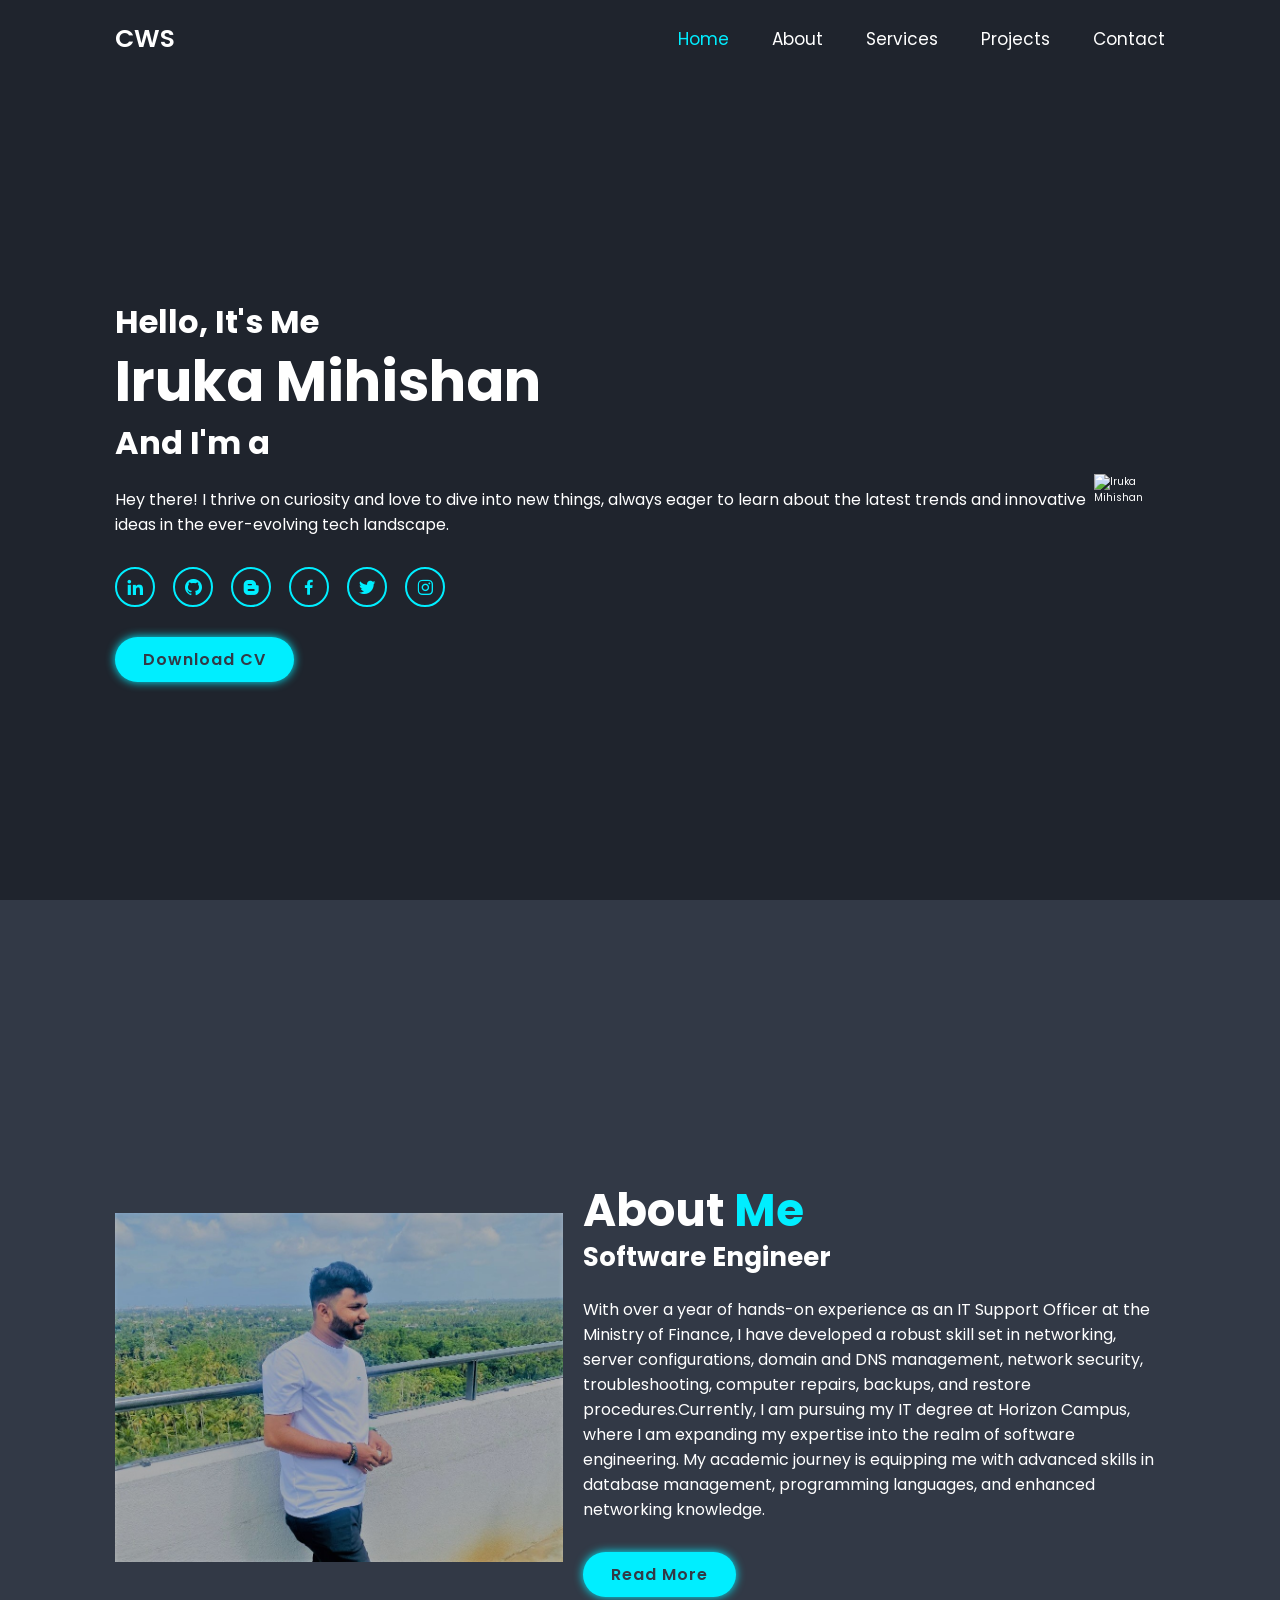
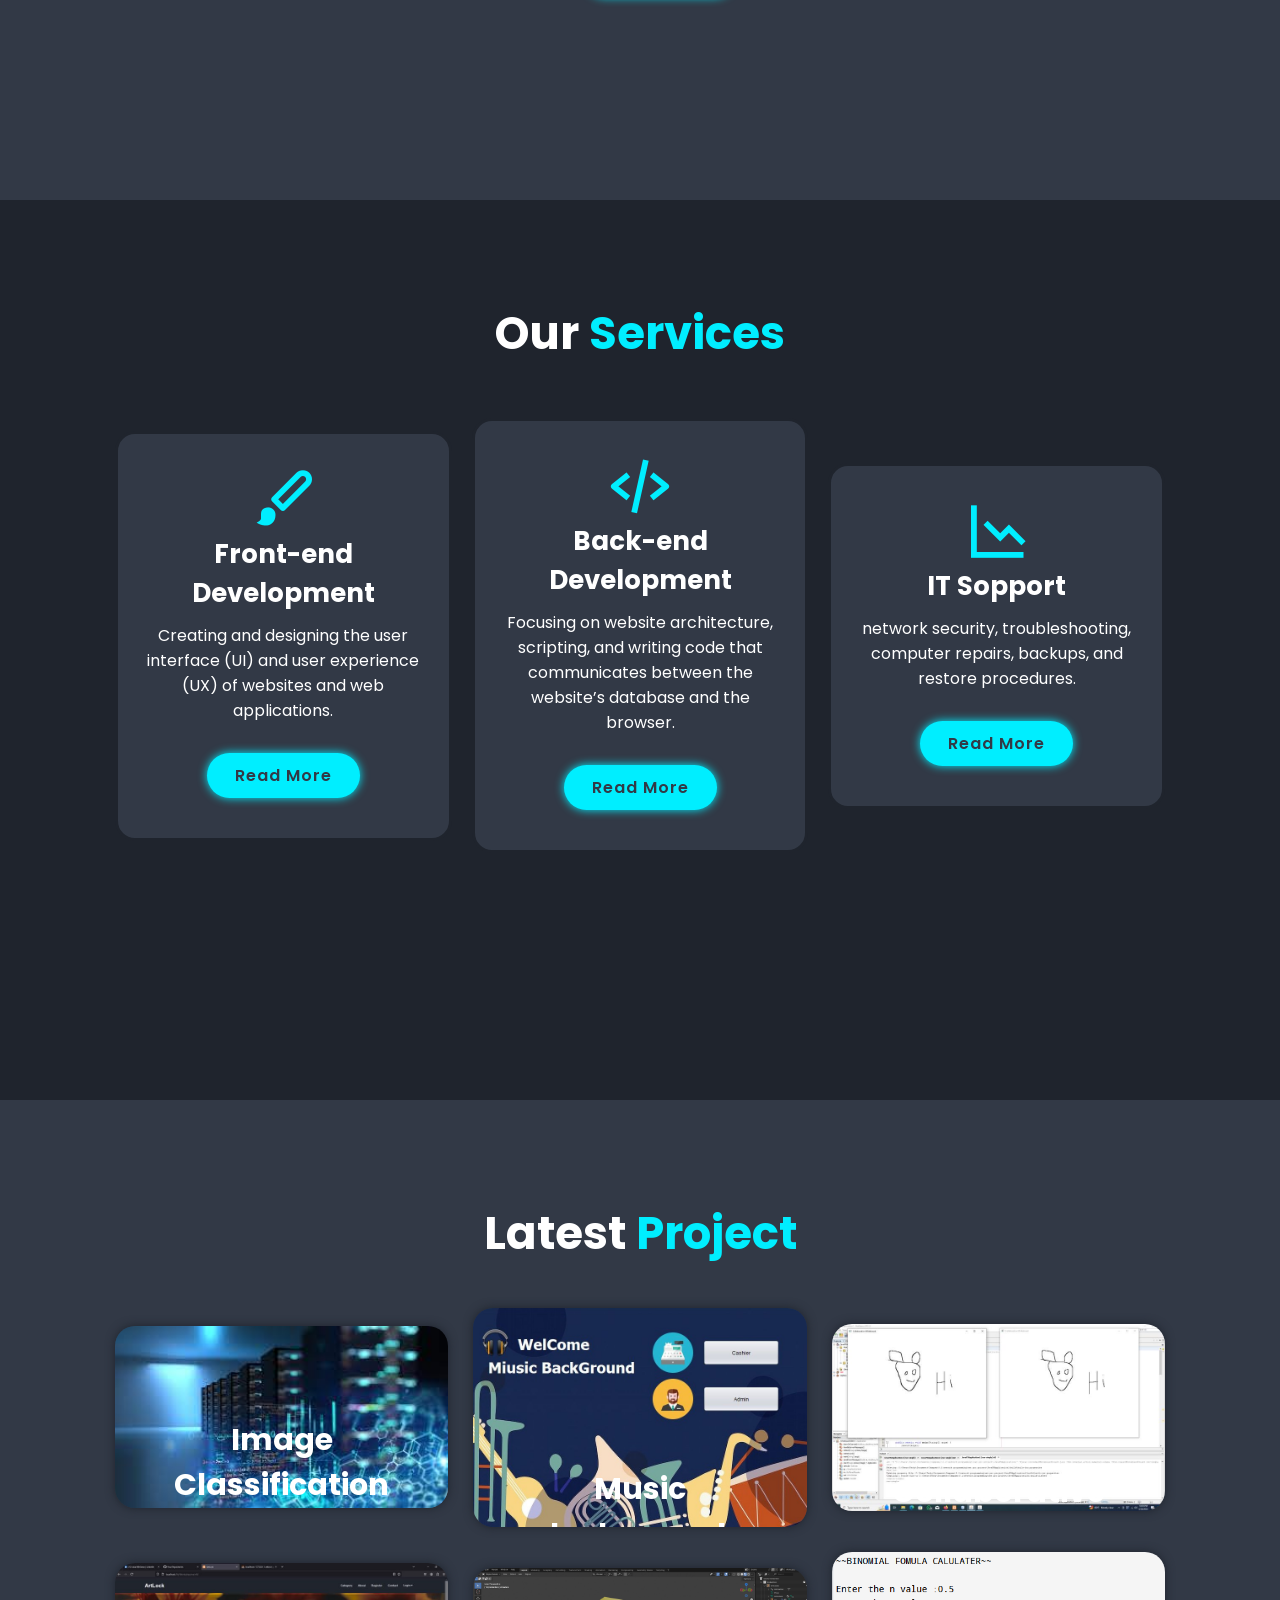
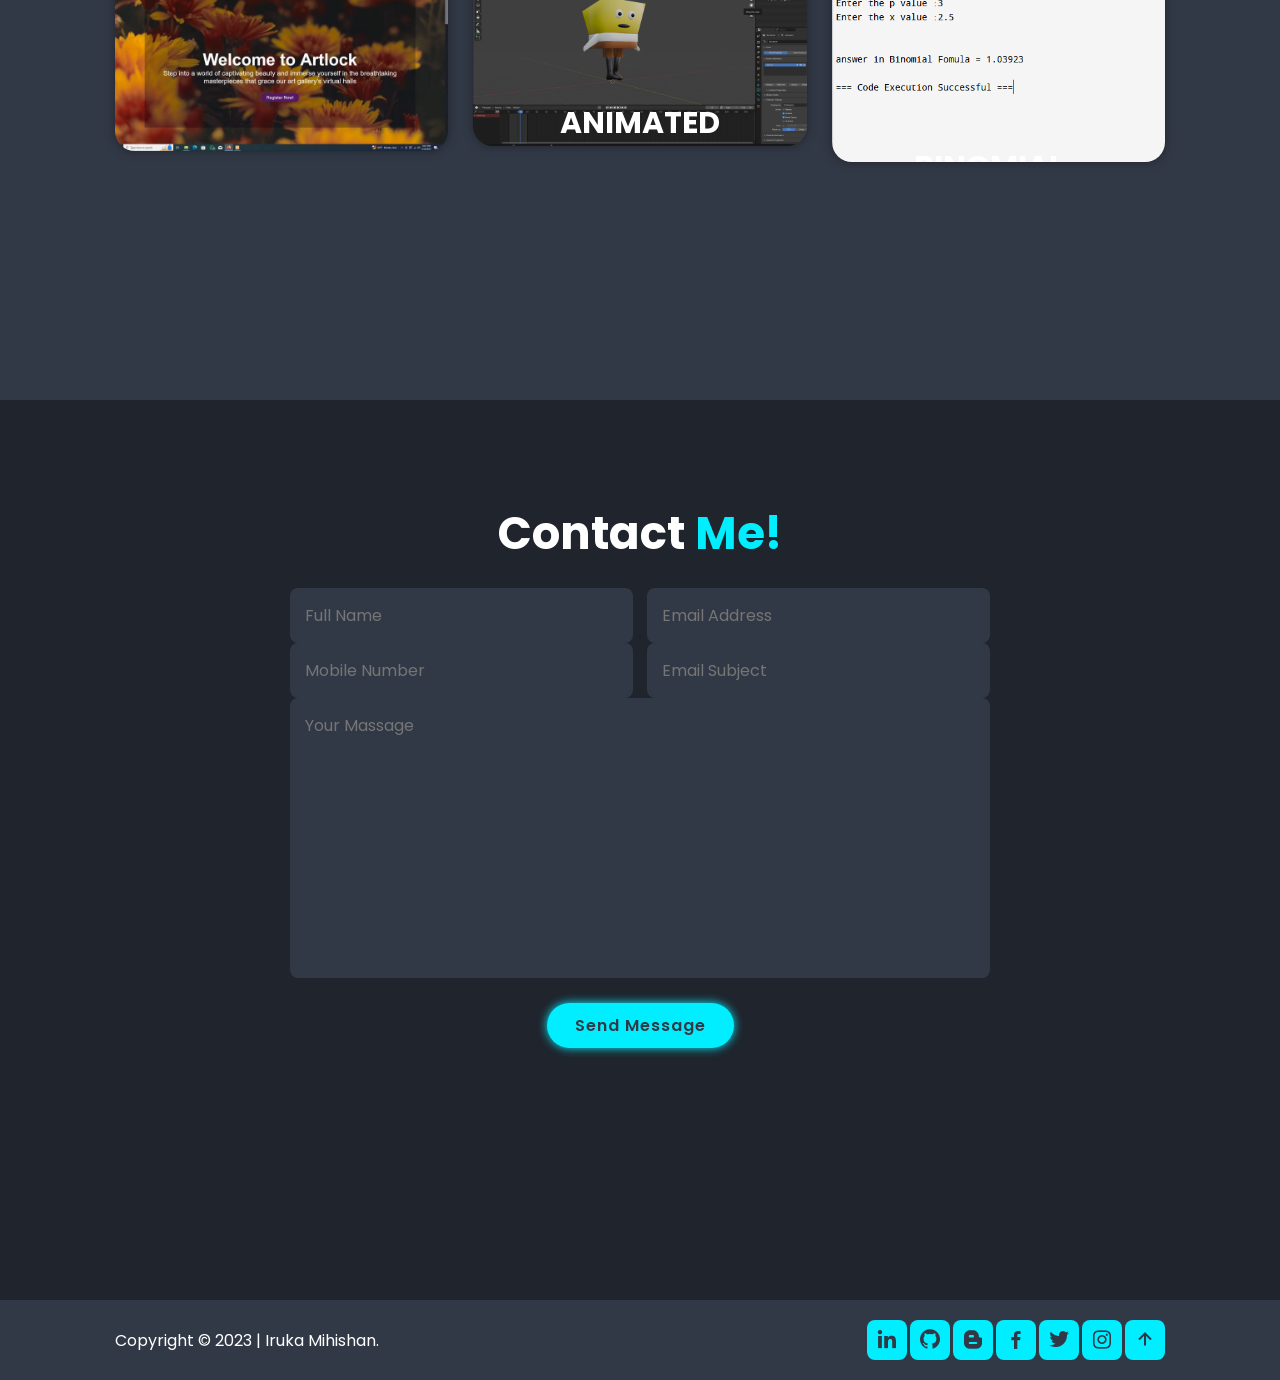
==== index.html @ 93a87fe8 "Update index.html" ====
<!DOCTYPE html>
<html lang="en">
  <head>
    <meta charset="UTF-8" />
    <meta http-equiv="X-UA-Compatible" content="IE=edge" />
    <meta name="viewport" content="width=device-width, initial-scale=1.0" />
    <link rel="icon" type="image/x-icon" href="images/log.png">
    <title>Iruka Mihishan</title>

    <!-- box icon -->
    <link href='https://unpkg.com/boxicons@2.1.4/css/boxicons.min.css' rel='stylesheet'>
    <!-- css -->
    <link rel="stylesheet" href="style.css" />
  </head>

  <body>
    <header class="header">
      <a href="#" class="logo">CWS</a>
      
      <i class="bx bx-menu" id="menu-icon"></i>

      <nav class="navbar">
        <a href="#home" class="active">Home</a>
        <a href="#about">About</a>
        <a href="#services">Services</a>
        <a href="#portfolio">Projects</a>
        <a href="#contact">Contact</a>
      </nav>
    </header>

    <!--home setion design-->
    <section class="home" id="home">
      <div class="home-content">
        <h3>Hello, It's Me</h3>
        <h1>Iruka Mihishan</h1>
        <h3>And I'm a <span class="multiple-text"></span></h3>
        <p>Hey there! I thrive on curiosity and love to dive into new things, always eager to learn about the latest trends and innovative ideas in the ever-evolving tech landscape.</p>
        <div class="social-media">
          <a href="https://www.linkedin.com/in/iruka-mihishan-37143b197"><i class='bx bxl-linkedin'></i></a>
          <a href="https://github.com/dqwe223"><i class='bx bxl-github'></i></a>
          <a href="https://irukamihishan.blogspot.com"><i class='bx bxl-blogger'></i></a>
          <a href="https://web.facebook.com/iruka.mihishan.1/?_rdc=1&_rdr"><i class='bx bxl-facebook'></i></a>
          <a href="#"><i class='bx bxl-twitter' ></i></a>
          <a href="https://www.instagram.com/iruka_mihishan/?hl=en"><i class='bx bxl-instagram'></i></a>
        </div>
        <a href="./images/Iruka MihishanCV.pdf" class="btn">Download CV</a>
      </div>

      <div class="home-img">
        <img src="images/home.png" alt="Iruka Mihishan">
      </div>
    </section>

    <!-- about section design -->
    <section class="about" id="about">
      <div class="about-img">
        <img src="images/image-15.png" alt="">
      </div>

      <div class="about-content">
        <h2 class="heading">About <span>Me</span></h2>
        <h3>Software Engineer</h3>
        <p>With over a year of hands-on experience as an IT Support Officer at the Ministry of Finance, I have developed a robust skill set in networking, server configurations, domain and DNS management, network security, troubleshooting, computer repairs, backups, and restore procedures.Currently, I am pursuing my IT degree at Horizon Campus, where I am expanding my expertise into the realm of software engineering. My academic journey is equipping me with advanced skills in database management, programming languages, and enhanced networking knowledge. </p>
        <a href="https://irukamihishan.blogspot.com" class="btn">Read More</a>
      </div>
    </section>

    <!-- services section design -->
    <section class="services" id="services">
      <h2 class="heading">Our <span>Services</span></h2>
    
      <div class="services-container">
        <div class="services-box">
          <i class='bx bxs-paint'></i>
          <h3>Front-end Development</h3>
          <p>Creating and designing the user interface (UI) and user experience (UX) of websites and web applications.</p>
          <a href="#" class="btn">Read More</a>
        </div>

        <div class="services-box">
          <i class='bx bx-code-alt'></i>
          <h3>Back-end Development</h3>
          <p>Focusing on website architecture, scripting, and writing code that communicates between the website’s database and the browser.</p>
          <a href="#" class="btn">Read More</a>
        </div>

        <div class="services-box">
          <i class='bx bx-line-chart-down' ></i>
          <h3>IT Sopport</h3>
          <p>network security, troubleshooting, computer repairs, backups, and restore procedures.</p>
          <a href="#" class="btn">Read More</a>
        </div>
      </div>
    </section>

    <!-- Portfoli section Design -->
    <section class="portfolio" id="portfolio">
      <h2 class="heading">Latest <span>Project</span></h2>

      <div class="portfolio-container">
        <div class="portfolio-box">
          <img src="images/1.jpg" alt="">
          <div class="portfolio-layer">
            <h4>Image Classification Object Detection</h4>
            <p>With Streamlit Simply upload your image, and in just a few minutes, receive accurate and insightful results Display.This Application can do Image Classification.</p>
            <a href="https://github.com/dqwe223"><i class='bx bx-link-external'></i></a>
          </div>
        </div>

        <div class="portfolio-box">
          <img src="images/2.jpg" alt="">
          <div class="portfolio-layer">
            <h4>Music Instrument Selling System java</h4>
            <p>Music Instrument Selling System, designed to manage inventory, sales, and customer interactions for a music instrument store.</p>
            <a href="https://github.com/dqwe223"><i class='bx bx-link-external'></i></a>
          </div>
        </div>

        <div class="portfolio-box">
          <img src="images/3.jpg" alt="">
          <div class="portfolio-layer">
            <h4>Collaborative whiteboard java</h4>
            <p>Java-based project designed to facilitate real-time collaboration on a shared digital whiteboard.</p>
            <a href="https://github.com/dqwe223"><i class='bx bx-link-external'></i></a>
          </div>
        </div>

        <div class="portfolio-box">
          <img src="images/4.jpg" alt="">
          <div class="portfolio-layer">
            <h4>Art Gallery web System</h4>
            <p>This have custemer and admin panals.those are access in with Authorized loging only.</p>
            <a href="https://github.com/dqwe223"><i class='bx bx-link-external'></i></a>
          </div>
        </div>

        <div class="portfolio-box">
          <img src="images/5.png" alt="">
          <div class="portfolio-layer">
            <h4>ANIMATED CHARACTER blender</h4>
            <p>Simple 3D character animated using Blender. It includes basic modeling, rigging, and animation.</p>
            <a href="https://github.com/dqwe223"><i class='bx bx-link-external'></i></a>
          </div>
        </div>

        <div class="portfolio-box">
          <img src="images/6.jpg" alt="">
          <div class="portfolio-layer">
            <h4>BINOMIAL-FOMULA-CALULATER C</h4>
            <p>C language project designed to calculate binomial coefficients efficiently.</p>
            <a href="https://github.com/dqwe223"><i class='bx bx-link-external'></i></a>
          </div>
        </div>
      </div>
    </section>

    <!-- Contact section design -->
    <section class="contact" id="contact">
      <h2 class="heading">Contact <span>Me!</span></h2>

      <form action="#">
        <div class="input-box">
          <input type="text" placeholder="Full Name">
          <input type="email" placeholder="Email Address">
        </div>
        <div class="input-box">
          <input type="number" placeholder="Mobile Number">
          <input type="text" placeholder="Email Subject">
        </div>
        <textarea name="" id="" cols="30" rows="10" placeholder="Your Massage"></textarea>
        <input type="submit" value="Send Message" class="btn">
      </form>
    </section>

    <!-- footer design -->
    <footer class="footer">
      <div class="footer-text">
        <p>Copyright &copy; 2023 | Iruka Mihishan.</p>
      </div>

      <div class="footer-iconTop">
        <a href="https://www.linkedin.com/in/iruka-mihishan-37143b197"><i class='bx bxl-linkedin'></i></a>
        <a href="https://github.com/dqwe223"><i class='bx bxl-github'></i></a>
        <a href="https://irukamihishan.blogspot.com"><i class='bx bxl-blogger'></i></a>
        <a href="https://web.facebook.com/iruka.mihishan.1/?_rdc=1&_rdr"><i class='bx bxl-facebook'></i></a>
        <a href="#"><i class='bx bxl-twitter' ></i></a>
        <a href="https://www.instagram.com/iruka_mihishan/?hl=en"><i class='bx bxl-instagram'></i></a>
        <a href="#home"><i class='bx bx-up-arrow-alt'></i></a>
      </div>
    </footer>
    
    <!-- scroll reval -->
    <script src="https://unpkg.com/scrollreveal"></script>

    <!-- type js -->
    <script src="https://cdn.jsdelivr.net/npm/typed.js@2.0.12"></script>

    <!-- custom js -->
    <script src="script.js"></script>
  </body>
</html>
---- style.css ----
@import url('https://fonts.googleapis.com/css2?family=Poppins:wght@300;400;500;600;700;800;900&display=swap');
* {
    margin: 0;
    padding: 0;
    box-sizing: border-box;
    text-decoration: none;
    border: none;
    outline: none;
    scroll-behavior: smooth;
    font-family: 'Poppins', sans-serif;
}

:root {
    --bg-color: #1f242d;
    --second-bg-color: #323946;
    --text-color: #fff;
    --main-color: #0ef;
}

html {
    font-size: 62.5%;
    overflow-x: hidden;
}

body {
    background: var(--bg-color);
    color: var(--text-color);
}

section {
    min-height: 100vh;
    padding: 10rem 9% 2rem;
}

.header {
    position: fixed;
    top: 0;
    left: 0;
    width: 100%;
    padding: 2rem 9%;
    background: var(--bg-color);
    display: flex;
    justify-content: space-between;
    align-items: center;
    z-index: 100;
}

.header.sticky {
    border-bottom: .1rem solid reba(0, 0, 0, .2);
}

.logo {
    font-size: 2.5rem;
    color: var(--text-color);
    font-weight: 600;
    cursor: default;
}

.navbar a {
    font-size: 1.7rem;
    color: var(--text-color);
    margin-left: 4rem;
    transition: .3s;
}

.navbar a:hover,
.navbar a.active {
    color: var(--main-color);
}

#menu-icon {
    font-size: 3.6rem;
    color: var(--text-color);
    display: none;
}

.home {
    display: flex;
    justify-content: center;
    align-items: center;
}

.home-img img {
    width: 30vw;
    animation: floatImage 4s ease-in-out infinite;
}

@keyframes floatImage{
    0%{
       transform: translateY(0); 
    }
    50%{
       transform: translateY(-2.4rem); 
    }
    100%{
       transform: translateY(0); 
    }
}

.home-content h3 {
    font-size: 3.2rem;
    font-weight: 700;
}

.home-content h3:nth-of-type(2) {
    margin-bottom: 2rem;
}

span {
    color: var(--main-color);
}

.home-content h1 {
    font-size: 5.6rem;
    font-weight: 700;
    line-height: 1.3;
}

.home-content p {
    font-size: 1.6rem;
}

.social-media a {
    display: inline-flex;
    justify-content: center;
    align-items: center;
    width: 4rem;
    height: 4rem;
    background: transparent;
    border: .2rem solid var(--main-color);
    border-radius: 50%;
    font-size: 2rem;
    color: var(--main-color);
    margin: 3rem 1.5rem 3rem 0;
    transition: .5e ease;
}

.social-media a:hover {
    background: var(--main-color);
    color: var(--second-bg-color);
    box-shadow: 0 0 1rem var(--main-color);
}

.btn {
    display: inline-block;
    padding: 1rem 2.8rem;
    background: var(--main-color);
    border-radius: 4rem;
    box-shadow: 0 0 1rem var(--main-color);
    font-size: 1.6rem;
    color: var(--second-bg-color);
    letter-spacing: .1rem;
    font-weight: 600;
    transition: .5s ease;
}

.btn:hover {
    box-shadow: none;
}

.about {
    display: flex;
    justify-content: center;
    align-items: center;
    gap: 2rem;
    background: var(--second-bg-color);
}

.about-img img {
    width: 35vw;
}

.heading {
    text-align: center;
    font-size: 4.5rem;
}

.about-content h2 {
    text-align: left;
    line-height: 1.2;
}

.about-content h3 {
    font-size: 2.6rem;
}

.about-content p {
    font-size: 1.6rem;
    margin: 2rem 0 3rem;
}

.services h2 {
    margin-bottom: 5rem;
}

.services-container {
    display: flex;
    justify-content: center;
    align-items: center;
    flex-wrap: wrap;
    gap: 2rem;
}

.services-container .services-box {
    flex: 1 1 30rem;
    background: var(--second-bg-color);
    padding: 3rem 2rem 4rem;
    border-radius: 2rem;
    text-align: center;
    border: .3rem solid var(--bg-color);
    transition: .5s ease;
}

.services-container .services-box:hover {
    border-color: var(--main-color);
    transform: scale(1.02);
}

.services-box i {
    font-size: 7rem;
    color: var(--main-color);
}

.services-box h3 {
    font-size: 2.6rem;
}

.services-box p {
    font-size: 1.6rem;
    margin: 1rem 0 3rem;
}

.portfolio {
    background: var(--second-bg-color);
}

.portfolio h2 {
    margin-bottom: 4rem;
}

.portfolio-container {
    display: grid;
    grid-template-columns: repeat(3, 1fr);
    align-items: center;
    gap: 2.5rem;
}

.portfolio-container .portfolio-box {
    position: relative;
    border-radius: 2rem;
    box-shadow: 0 0 1rem var(--bg-color);
    overflow: hidden;
    display: flex;
}

.portfolio-box img {
    width: 100%;
    transition: .5s ease;
}

.portfolio-box:hover img {
    transform: scale(1.1);
}

.portfolio-box .portfolio-layer {
    position: absolute;
    bottom: 0;
    left: 0;
    width: 100%;
    height: 100%;
    background: linear-gradient(rgba(0, 0, 0, .1), var(--main-color));  
    display: flex;
    justify-content: center;
    align-items: center;
    flex-direction: column;
    text-align: center;
    padding: 0 4rem;
    transform: translateY(100%);
    transition: .5s ease;
}

.portfolio-box:hover .portfolio-layer {
    transform: translateY(0);
}

.portfolio-layer h4 {
    font-size: 3rem;
}

.portfolio-layer p {
    font-size: 1.6rem;
    margin: .3rem 0 1rem;
}

.portfolio-layer a {
    display: inline-flex;
    justify-content: center;
    align-items: center;
    width: 5rem;
    height: 5rem;
    background: var(--text-color);
    border-radius: 50%;   
}

.portfolio-layer a i {
    font-size: 2rem;
    color: var(--second-bg-color);
}

.conact h2 {
    margin-bottom: 3rem;
}

.contact form {
    max-width: 70rem;
    margin: 2rem auto;
    text-align: center;
    margin-bottom: 3rem;
}

.contact form .input-box {
    display: flex;
    justify-content: space-between;
    flex-wrap: wrap;
}

.contact form .input-box input,
.contact form textarea {
    width: 100%;
    padding: 1.5rem;
    font-size: 1.6rem;
    color: var(--text-color);
    background: var(--second-bg-color);
    border-radius: .8rem;
    margin: .7rem, 0;
}

.contact form .input-box input {
    width: 49%;
}

.contact form textarea {
    resize: none;
}

.contact form .btn {
    margin-top: 2rem;
    cursor: pointer;
}

.footer {
    display: flex;
    justify-content: space-between;
    align-items: center;
    flex-wrap: wrap;
    padding: 2rem 9%;
    background: var(--second-bg-color);
} 

.footer-text p {
    font-size: 1.6rem;

}

.footer-iconTop a {
    display: inline-flex;
    justify-content: center;
    align-items: center;
    padding: .8rem;
    background: var(--main-color);
    border-radius: .8rem;
    transition: .5s ease;
}

.footer-iconTop a:hover {
    box-shadow: 0 0 1rem var(--main-color);
}

.footer-iconTop a i {
    font-size: 2.4rem;
    color: var(--second-bg-color);
}

/*BREAKPOINTS*/
@media (max-width:1200px) {
    html{
        font-size: 55%;
    }
}

@media (max-width:991px) {
    .header {
        padding: 2rem 3%;
    }
    section {
        padding: 10rem 3% 2rem;
    }

    .services {
        padding-bottom: 7rem;
    }

    .portfolio {
        padding-bottom: 7rem;
    }

    .contact {
        min-height: auto;
    }

    .footer {
        padding: 2rem 3%;
    }
}

@media (max-width:768px) {
    #menu-icon {
        display: block;
    }

    .navbar {
        position: absolute;
        top: 100%;
        left: 0;
        width: 100%;
        padding: 1rem 3%;
        background: var(--bg-color);
        border-top: .1rem 1rem rgba(0, 0, 0, .2);
        box-shadow: 0 .5rem 1rem rgba(0, 0, 0, .2);
        display: none;
    }

    .navbar.active {
        display: block;
    }

    .navbar a {
        display: block;
        font-size: 2rem;
        margin: 3rem 0;
    }

    .home {
        flex-direction: column;
    }

    .home-content h3 {
        font-size: 2.6rem;
    }

    .home-content h1 {
        font-size: 5rem;
    }

    .home-img img {
        width: 70vw;
        margin-top: 4rem;
    }

    .about {
        flex-direction: column-reverse;
    }

    .about img {
        width: 70vw;
        margin-top: 4rem;
    }

    .services h2 {
        margin-bottom: 3rem;
    }

    .portfolio h2 {
        margin-bottom: 3rem;
    }

    .portfolio-container {
        grid-template-columns: repeat(2, 1fr);
    }
}

@media (max-width: 617px) {
    .portfolio-container {
        grid-template-columns: 1fr;
    }
}

@media (max-width: 450px) {
    html{
        font-size: 50%;
    }
    
    .contact form .input-box input {
        width: 100%;
    }
}

@media (max-width: 365px) {
    .home-img img {
        width: 90vw;
    }

    .about-img img {
        width: 90vw;
    }

    .footer {
        flex-direction: column-reverse;
    }

    .footer p {
        text-align: center;
        margin-top: 2rem;
    }
}
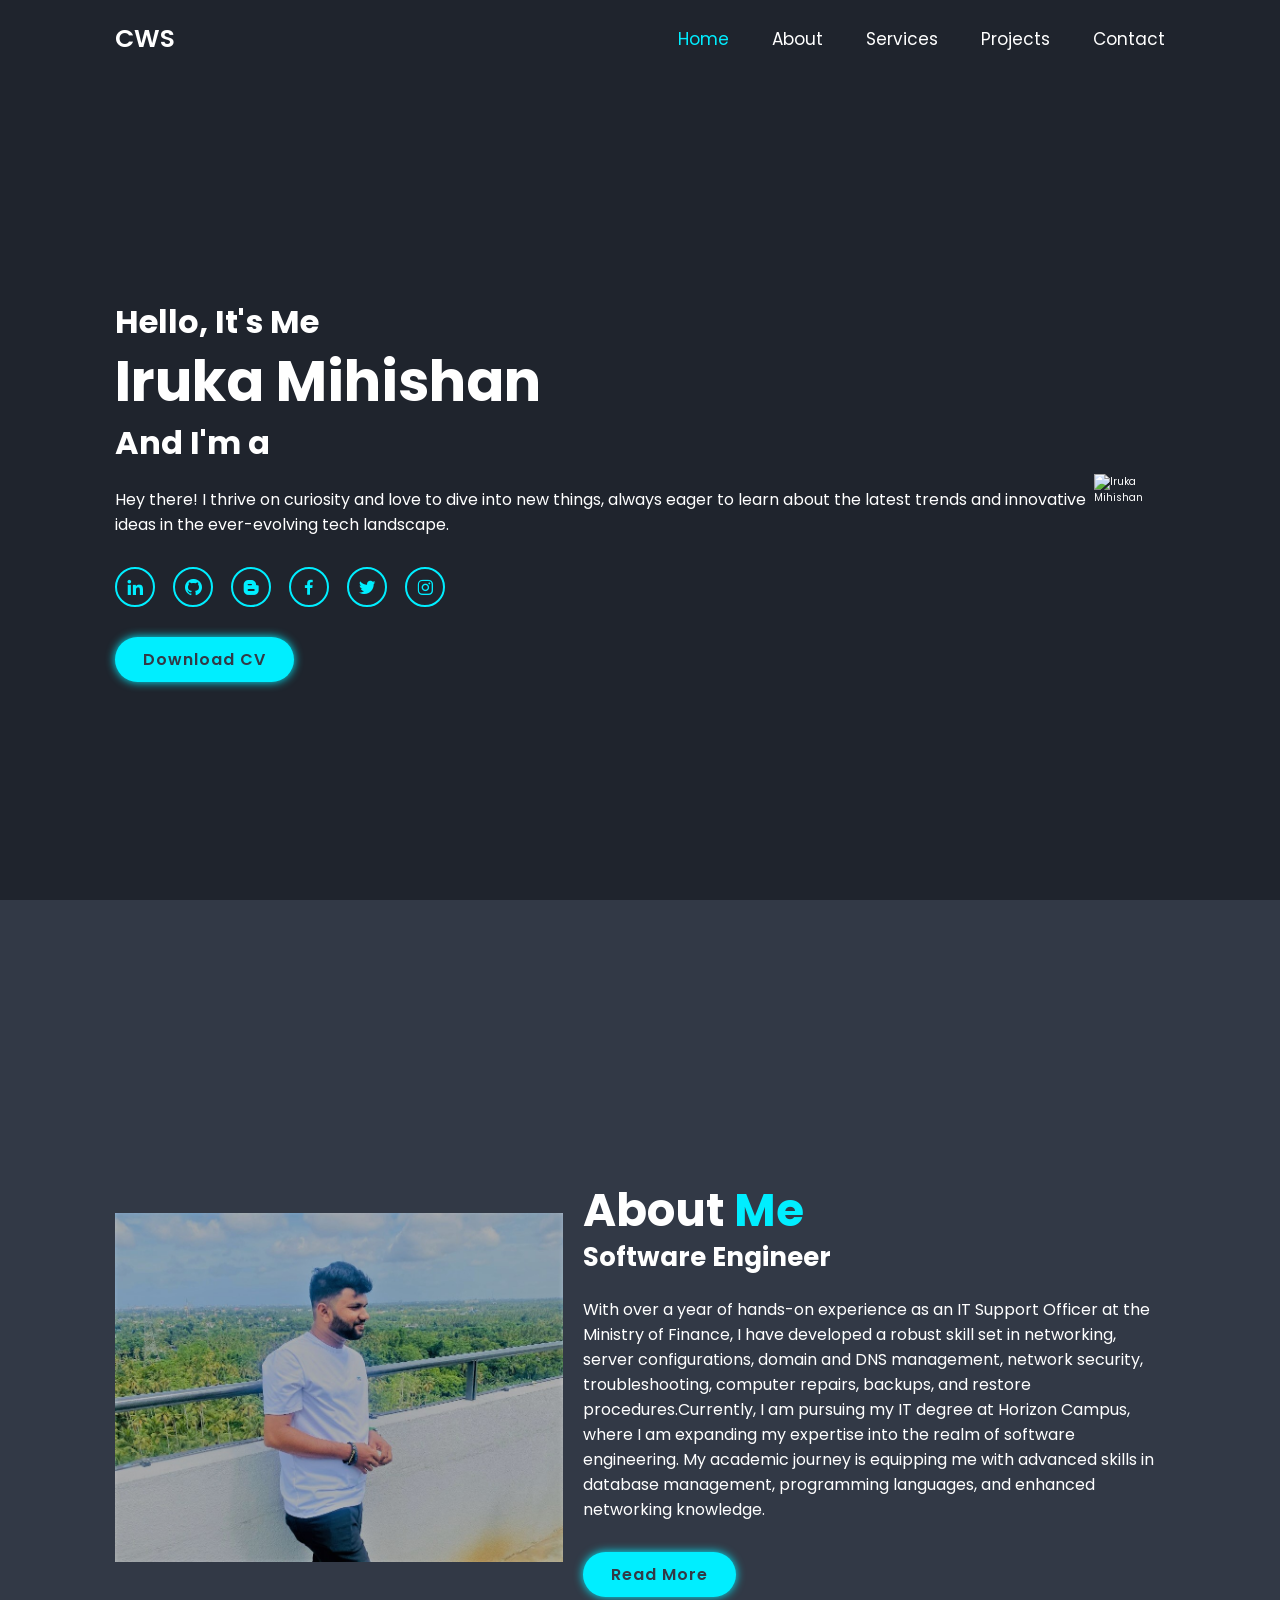
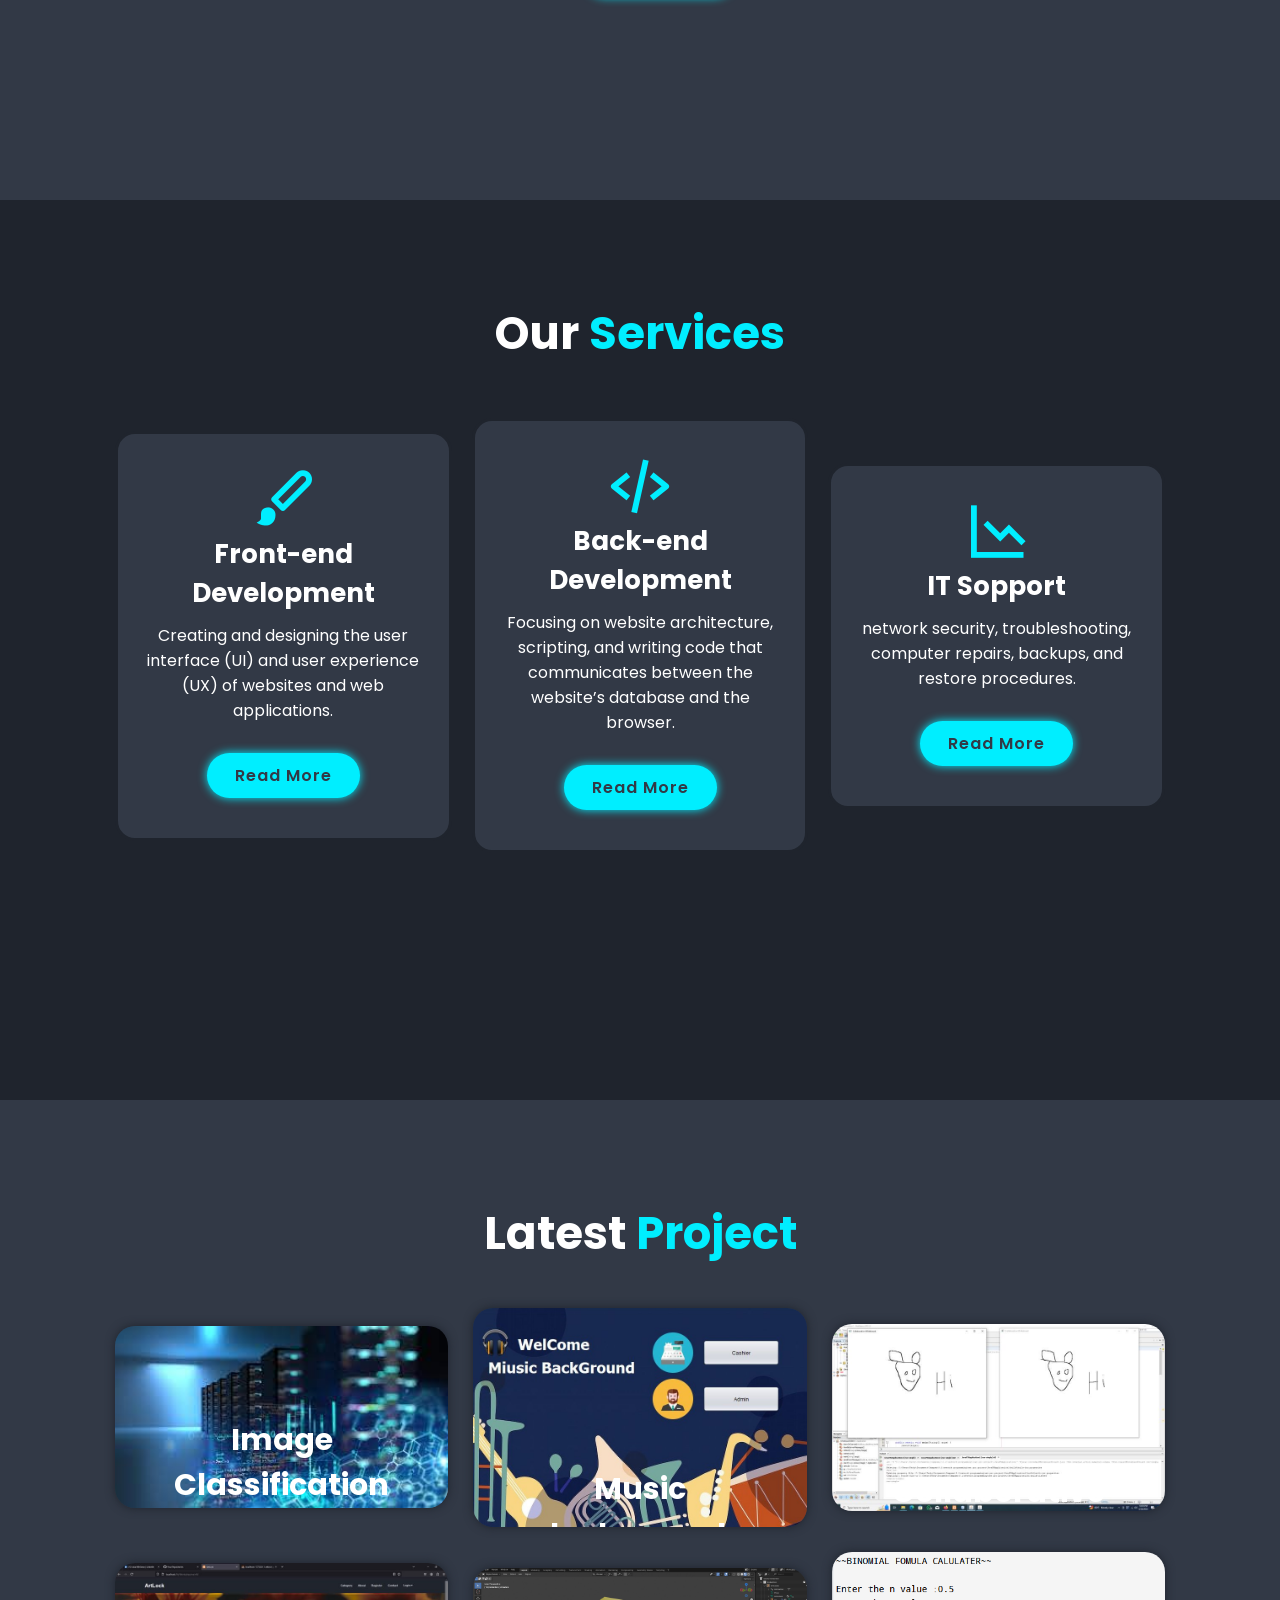
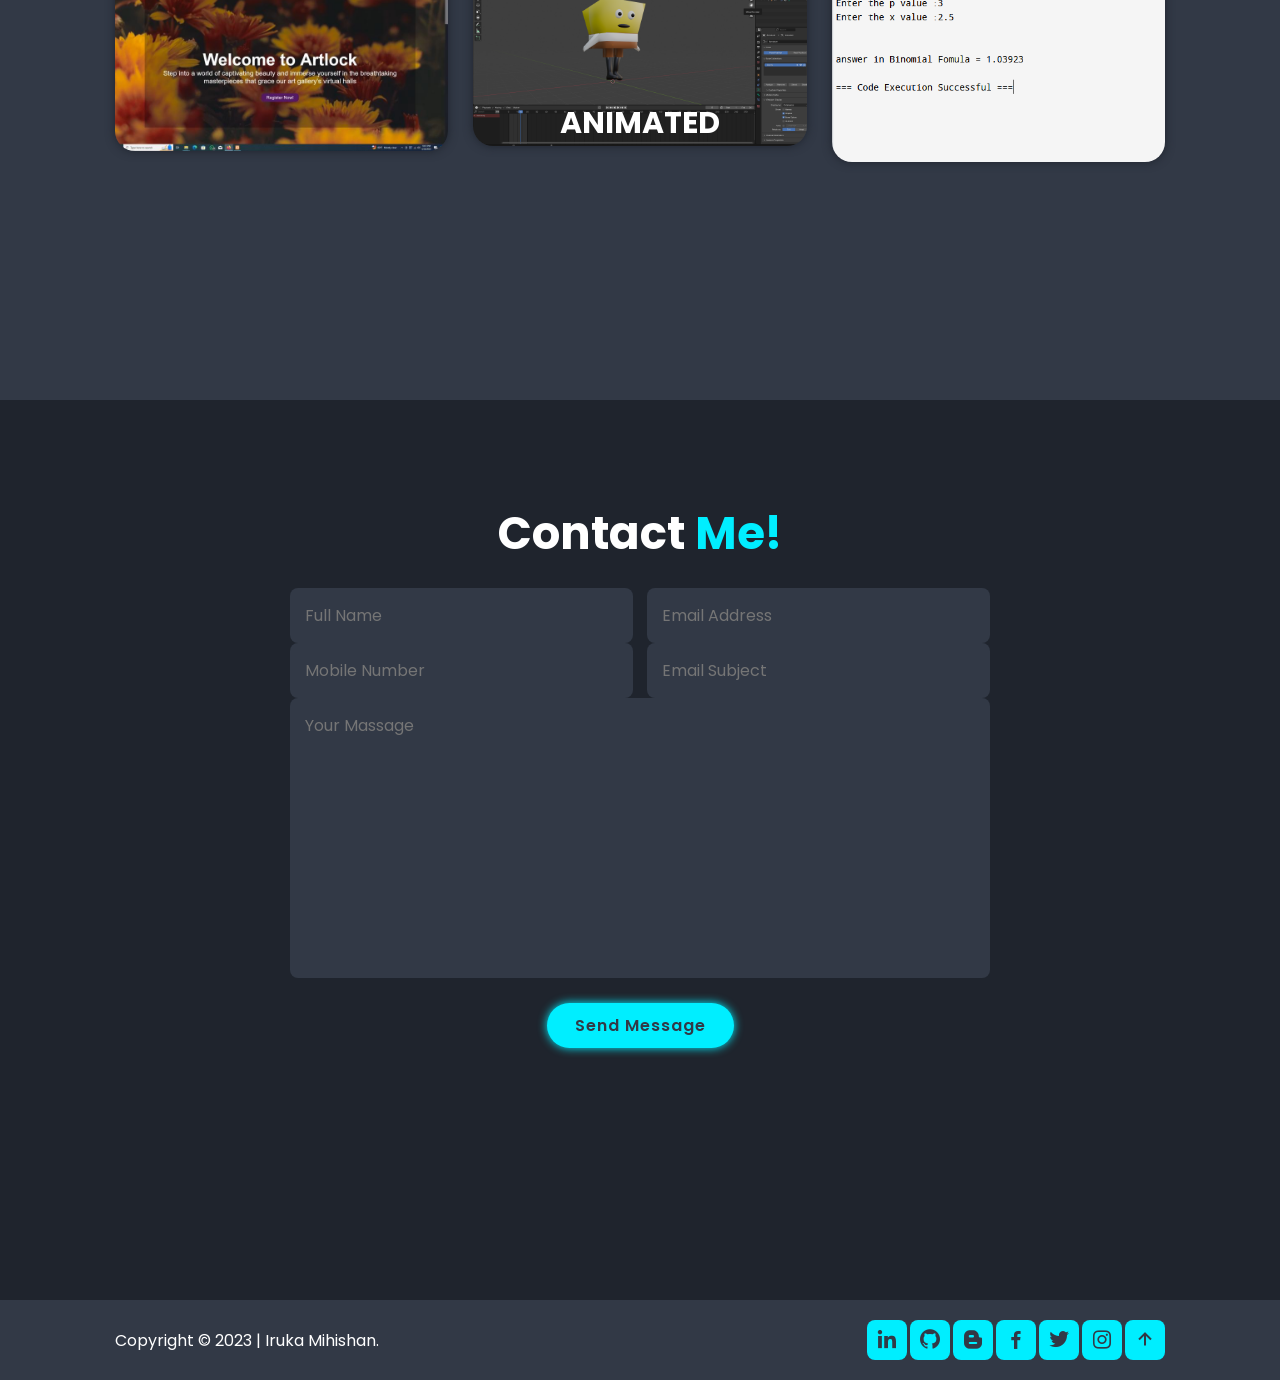
==== commit de9f5101: "Update index.html" ====
--- a/index.html
+++ b/index.html
@@ -1,10 +1,12 @@
 <!DOCTYPE html>
 <html lang="en">
   <head>
+    <meta name="iruka" content="portfolio">
+    <meta name="iruka mihishan" content="portfolio">
     <meta charset="UTF-8" />
     <meta http-equiv="X-UA-Compatible" content="IE=edge" />
     <meta name="viewport" content="width=device-width, initial-scale=1.0" />
-    <link rel="icon" type="image/x-icon" href="images/log.png">
+    <link rel="shortcut icon" type="image/x-icon" href="favicon.ico">
     <title>Iruka Mihishan</title>
 
     <!-- box icon -->
@@ -12,6 +14,16 @@
     <!-- css -->
     <link rel="stylesheet" href="style.css" />
   </head>
+
+<!-- Google tag (gtag.js) -->
+<script async src="https://www.googletagmanager.com/gtag/js?id=G-WZLMX1H6CC"></script>
+<script>
+  window.dataLayer = window.dataLayer || [];
+  function gtag(){dataLayer.push(arguments);}
+  gtag('js', new Date());
+
+  gtag('config', 'G-WZLMX1H6CC');
+</script>
 
   <body>
     <header class="header">
@@ -146,9 +158,9 @@
         <div class="portfolio-box">
           <img src="images/6.jpg" alt="">
           <div class="portfolio-layer">
-            <h4>BINOMIAL-FOMULA-CALULATER C</h4>
-            <p>C language project designed to calculate binomial coefficients efficiently.</p>
-            <a href="https://github.com/dqwe223"><i class='bx bx-link-external'></i></a>
+            <h4>Sinhala Songs Lyrics</h4>
+            <p>sinhala language song lyrics list web site.</p>
+            <a href="https://hilyrics.netlify.app"><i class='bx bx-link-external'></i></a>
           </div>
         </div>
       </div>
@@ -199,3 +211,4 @@
     <script src="script.js"></script>
   </body>
 </html>
+
